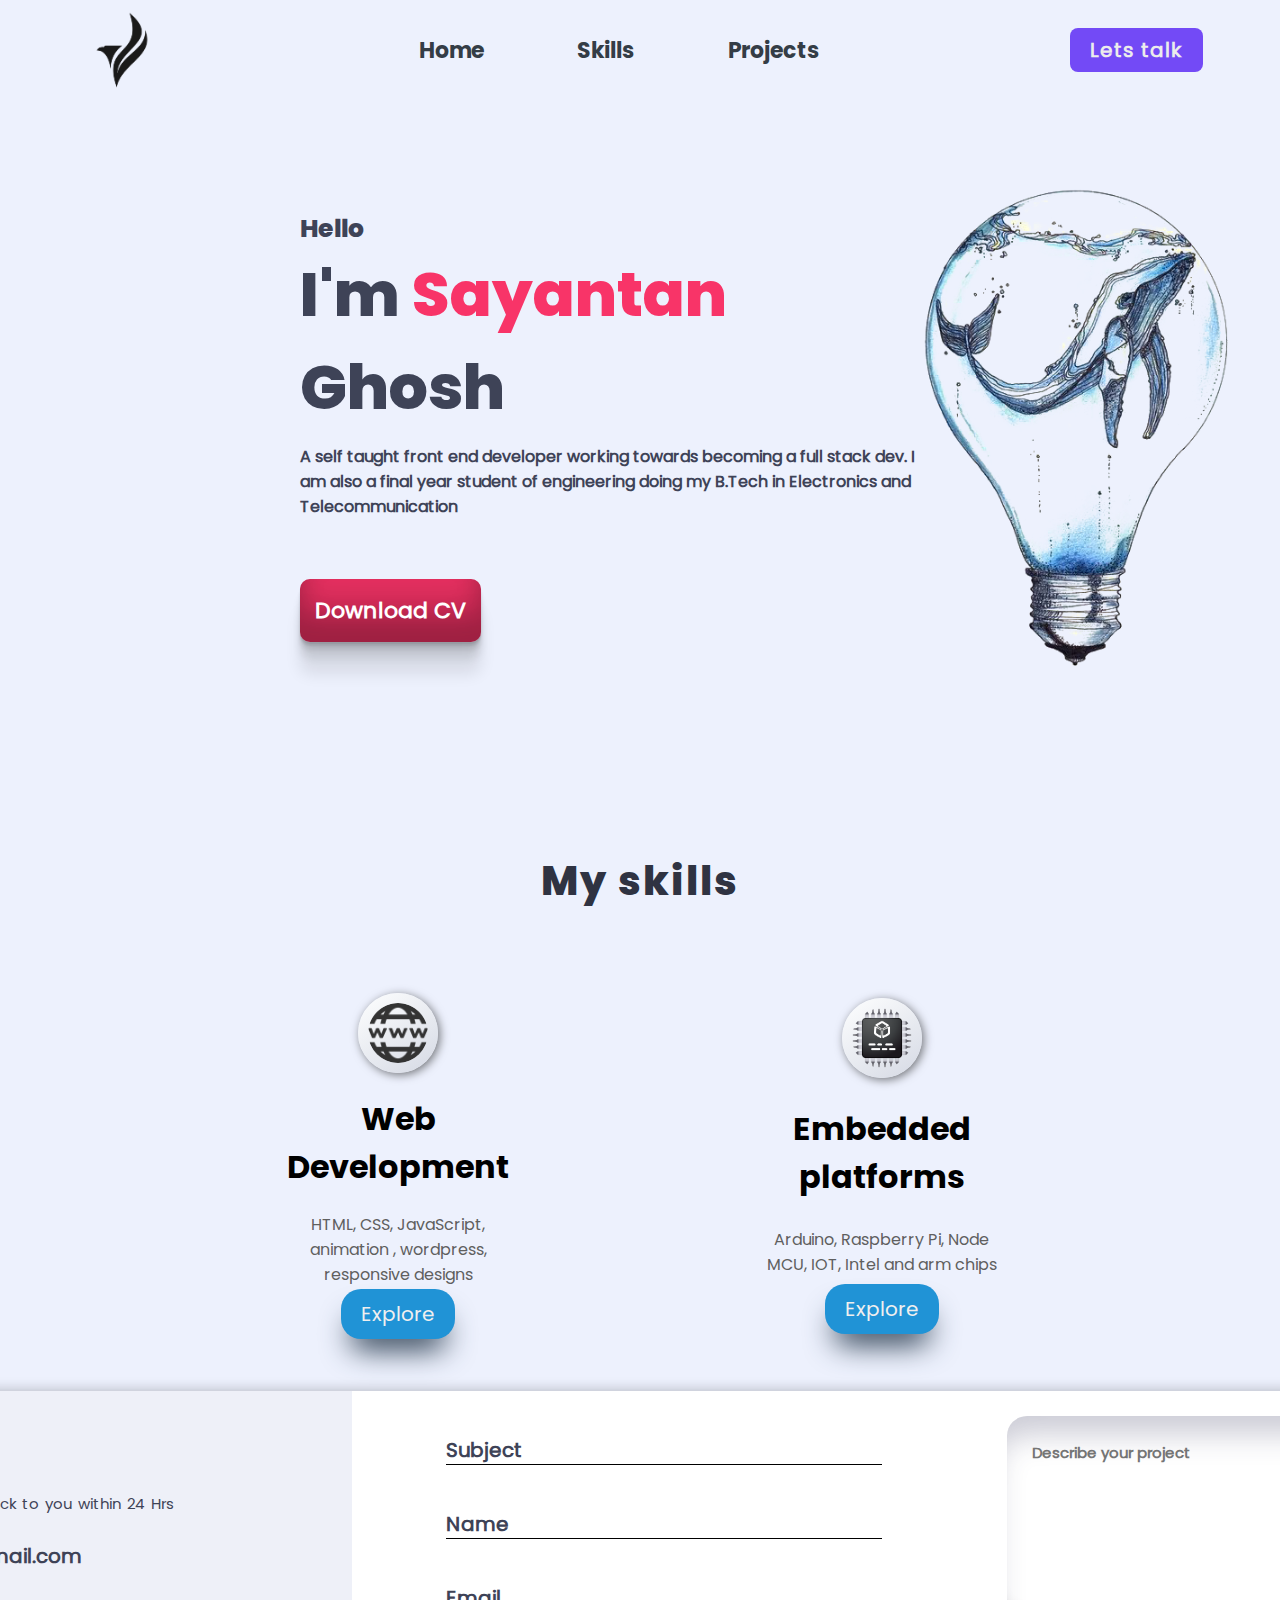
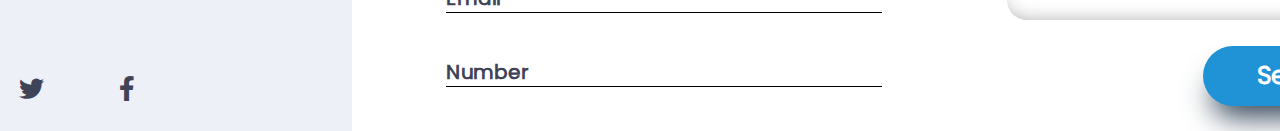
==== site code/index.html @ 114f9489 "Add files via upload" ====
<!DOCTYPE html>
<html lang="en">
<head>
    <meta charset="UTF-8">
    <meta http-equiv="X-UA-Compatible" content="IE=edge">
    <meta name="viewport" content="width=device-width, initial-scale=1.0">
    <title>Portfolio</title>
    <link rel="stylesheet" href="style.css">
    <link rel="stylesheet" href="../icons/css/all.min.css">
</head>
<body>
    <nav class="nav" id="nav">
        <img src="../images/logo.png" alt="" class="logo">
        <ul>
            <li><a href="#nav">Home</a></li>
            <li><a href="#skill">Skills</a></li>
            <li><a href="#">Projects</a></li>
            <!-- <li><a href="#">Contact</a></li> -->
        </ul>
        <button class="chat"><a href="#contact">Lets talk</a></button>
    </nav>
    <section class="intro" id="intro">
        <section class="about">
            <p>Hello</p>
            <p>I'm <span>Sayantan</span> Ghosh</p>
            <p>A self taught front end developer working towards becoming a full stack dev.
               I am also a final year student of engineering doing my B.Tech in Electronics and Telecommunication
            </p>
            <button><a href="#">Download CV</a></button>
        </section>
        <section class="introPic">
            <img src="../images/back3.png" alt="">
        </section>
    </section>

    <section class="skill" id="skill">
        <p>My skills</p>
        <section class="skillset">
            <section class="skillcard">
                <img src="../images/skill1.png" alt="" class="img">       
                <h1>Web Development</h1>
                <p>HTML, CSS, JavaScript, animation , wordpress, responsive designs</p>
                <button><a href="#">Explore</a></button>
            </section>
            <section class="skillcard">
                <img src="../images/skill2.png" alt="" class="img">       
                <h1>Embedded platforms</h1>
                <p>Arduino, Raspberry Pi, Node MCU, IOT, Intel and arm chips</p>
                <button><a href="#">Explore</a></button>
            </section>
        </section>
    </section>

    <section class="projects"></section>

    <section class="contact" id="contact">
        <section class="panel1">
            <section class="head">
                <p>Contacts</p>
                <small>Fill the form and I will get back to you within 24 Hrs</small>
            </section>
            <section class="contactInfo">
                <div>
                    <i class="fal fa-envelope"></i>
                    <span>sayantansnt@gmail.com</span>
                </div>
                <div>
                    <i class="fal fa-phone-alt"></i>
                    <span>9777825860</span>
                </div>
            </section>
            <section class="socials">
                <i class="fab fa-linkedin-in"></i>
                <i class="fab fa-instagram"></i>
                <i class="fab fa-twitter"></i>
                <i class="fab fa-facebook-f"></i>
            </section>
        </section>
        <section class="panel2">
            <form class="form" id="form">
                <section>
                    <input type="text" placeholder="Subject">
                    <input type="text" placeholder="Name">
                    <input type="email" placeholder="Email">
                    <input type="tel" placeholder="Number">
                </section>
                <section>
                    <textarea cols="30" rows="10" placeholder="Describe your project"></textarea>
                    <button type="submit">Send</button>
                </section>
            </form>
        </section>
    </section>
</body>
</html>
---- site code/style.css ----
@font-face {
    font-family: pop;
    src: url("../fonts/Poppins-Regular.ttf");
}
@font-face {
    font-family: popb;
    src: url("../fonts/Poppins-Bold.ttf");
}
@font-face {
    font-family: popeb;
    src: url("../fonts/Poppins-ExtraBold.ttf");
}
*{
    margin: 0;
    padding: 0;
    box-sizing: border-box;
    font-family: pop;
}
html{
    scroll-behavior: smooth;
}
body{
    width: 100vw;
    height: 100vh;
    display: flex;
    flex-direction: column;
    align-items: center;
    background-color: #edf1fd;
    overflow-x: hidden;
}
.nav{
    width: 100%;
    height: 100px;
    /* background-color: blue; */
    display: flex;
    justify-content: space-between;
    align-items: center;
}
.nav img{
    height: 90%;
    margin-left: 6%;
}
.nav ul{
    display: flex;
    justify-content: space-between;
    align-items: center;
    width: 400px;
    height: 100%;
    /* background-color: aquamarine; */
}
.nav ul li{
    list-style: none;
}
.nav ul li a{
    text-decoration: none;
    font-family: popb;
    font-size: 22px;
    color: #343d46;
}
.chat{
    margin-right: 6%;
    border: none;
    padding: 7px 20px;
    background-color: #734af6;
    border-radius: 8px;
    
}
.chat a{
    text-decoration: none;
    color: #ececec;
    font-size: 20px;
    font-weight: 600;
    letter-spacing: 1px;
}
.intro{
    width: 100%;
    height: 600px;
    /* background-color: rosybrown; */
    display: flex;
}
.about{
    width: 65%;
    height: 100%;
    display: flex;
    flex-direction: column;
    justify-content: center;
    align-items: flex-start;
    padding-left: 300px;
    /* background-color: royalblue; */
    color: #3e4357;
}
.about p:first-of-type{
    font-family: popeb;
    font-weight: bold;
    font-size: 25px;
}
.about p:nth-of-type(2){
    font-family: popeb;
    font-weight: bolder;
    font-size: 62px;
}
.about p:nth-of-type(2) span{
    font-family: popeb;
    font-weight: bolder;
    font-size: 62px;
    color: #fb0341ca;
}
.about p:nth-of-type(3){
    margin-top: 10px;
    font-size: 16px;
    font-weight: 900;
    width: 620px;
}
.about button{
    padding: 15px;
    font-size: 22px;
    background-color: #fb0341ca;
    border-radius: 10px;
    border: none;
    position: relative;
    top: 60px;
    /* box-shadow: rgba(0, 0, 0, 0.4) 0px 2px 4px, rgba(0, 0, 0, 0.3) 0px 7px 13px -3px, rgba(0, 0, 0, 0.2) 0px -3px 0px inset; */
    /* box-shadow: rgb(38, 57, 77) 0px 20px 30px -10px; */
    box-shadow: rgba(0, 0, 0, 0.17) 0px -23px 25px 0px inset, rgba(0, 0, 0, 0.15) 0px -36px 30px 0px inset, rgba(0, 0, 0, 0.1) 0px -79px 40px 0px inset, rgba(0, 0, 0, 0.06) 0px 2px 1px, rgba(0, 0, 0, 0.09) 0px 4px 2px, rgba(0, 0, 0, 0.09) 0px 8px 4px, rgba(0, 0, 0, 0.09) 0px 16px 8px, rgba(0, 0, 0, 0.09) 0px 32px 16px;

}
.about button:active{
    box-shadow: rgba(0, 0, 0, 0.4) 0px 2px 4px, rgba(0, 0, 0, 0.3) 0px 7px 13px -3px, rgba(0, 0, 0, 0.2) 0px -3px 0px inset;
}
.about button a{
    color: white;
    font-family: pop;
    font-weight: 900;
    text-decoration: none;
}
.introPic{
    width: 35%;
    height: 100%;
    /* background-color: seagreen; */
    display: flex;
    justify-content: flex-start;
    align-items: flex-end;
}
.introPic img{
    height: 90%;
    border-radius: 50%;
}
.skill{
    width: 100%;
    height: 600px;
    /* background: aqua; */
    display: flex;
    flex-direction: column;
    align-items: center;
    margin-top: 160px;
    padding-bottom: 50px;
}
.skill > p{
    font-family: popeb;
    font-size: 40px;
    letter-spacing: 2px;
    color: #2f3342;

}
.skillset{
    width: 1200px;
    display: flex;
    flex-wrap: wrap;
    justify-content: space-evenly;
    align-items: center;
    margin-top: 80px;
}
.skillcard{
    width: 250px;
    height: 350px;
    display: flex;
    flex-direction: column;
    justify-content: space-evenly;
    align-items: center;
    /* background-color: purple; */
}
.skillcard .img{
    width: 80px;
    height: 80px;
    padding: 10px;
    border-radius: 50%;
    background: linear-gradient(145deg, #feffff, #d5d9e4);
    box-shadow:  2px 2px 10px #727479;
}
.skillcard h1{
    text-align: center;
    margin-top: 20px;
    font-family: popb;
}
.skillcard p{
    text-align: center;
    color: #5f5f5f;
    margin-top: 20px;

}
.skillcard button{
    padding: 10px 20px;
    background-color: #2093d6;
    border-radius: 20px;
    border:none;
    box-shadow: rgb(38, 57, 77) 0px 20px 30px -10px;
}
.skillcard button a{
    text-decoration: none;
    color: #efefef;
    font-size: 20px;
}
   
.projects{
    width: 100%;
}

.contact{
    width: 1920px;
    height: 400px;
    background-color: #fbfbfb;
    display: flex;
    box-shadow: rgba(0, 0, 0, 0.01) 0px -2px 1px, rgba(0, 0, 0, 0.15) 0px -7px 10px -3px, rgba(0, 0, 0, 0.2) 0px 1px 1px;
}
.panel1{
    width: 35%;
    height: 100%;
    background-color: #eef0f8;
    display: flex;
    flex-direction: column;
    align-items: flex-start;
    justify-content: space-between;
    color: #3e4357;
    padding-left: 100px;
}
.head{
    padding-top: 30px;
}
.head p{
    font-weight: bold;
    font-size: 40px;
    margin-bottom: 10px;
}
.head small{
    font-size: 15px;
    /* padding-left: 20px; */
    word-spacing: 2px;
}
.contactInfo{
    width: 90%;
}
.contactInfo div{
    margin: 20px 0px;
}
.contactInfo div i{
    font-weight: bold;
    font-size: 20px;
    margin-right: 20px;
}
.contactInfo div span{
    font-size: 20px;
    font-weight: bold;
}
.socials{
    width: 70%;
    display: flex;
    justify-content: space-evenly;
}
.socials i{
    font-size:25px;
    padding: 30px;
    border-radius: 50%;
}
.socials i:hover{
    background-color: turquoise;
}
.panel2{
    width: 65%;
    height: 100%;
    background-color: #fff;
}

.form{
    width: 100%;
    height: 100%;
    display: flex;
}
.form section:first-of-type{
    width: 50%;
    height: 100%;
    display: flex;
    flex-direction: column;
    justify-content: space-evenly;
    align-items: center;
}
.form section:first-of-type input{
    border: none;
    border-bottom: 1px solid black;
    background-color: transparent;
    width: 70%;
    height: 30px;
    font-weight: bold;
    font-size: 20px;
}
.form section:first-of-type input::placeholder{
    color: midnightblue;
    font-size: 20px;
    color: #3e4357;
    font-weight: bold;
}
.form section:first-of-type input:focus{
    outline: none;
}
.form section:last-of-type{
    width: 50%;
    height: 100%;
    display: flex;
    flex-direction: column;
    justify-content: space-evenly;
    align-items: center;
}
.form section:last-of-type textarea{
    width: 90%;
    height: 60%;
    border-radius: 20px;
    padding: 25px;
    font-size: 15px;
    font-weight: bold;
    box-shadow: rgba(50, 50, 93, 0.25) 0px 30px 30px -12px inset, rgba(0, 0, 0, 0.3) 0px -18px 18px -18px inset;
    border: none;
    outline: none;
}
.form section:last-of-type button{
    width: 170px;
    height: 60px;
    font-size: 25px;
    border-radius: 50px;
    border:none; 
    color: white;
    font-weight: bold;   
    background-color: #2093d6;
    box-shadow: rgb(38, 57, 77) 0px 20px 30px -10px;
    
}
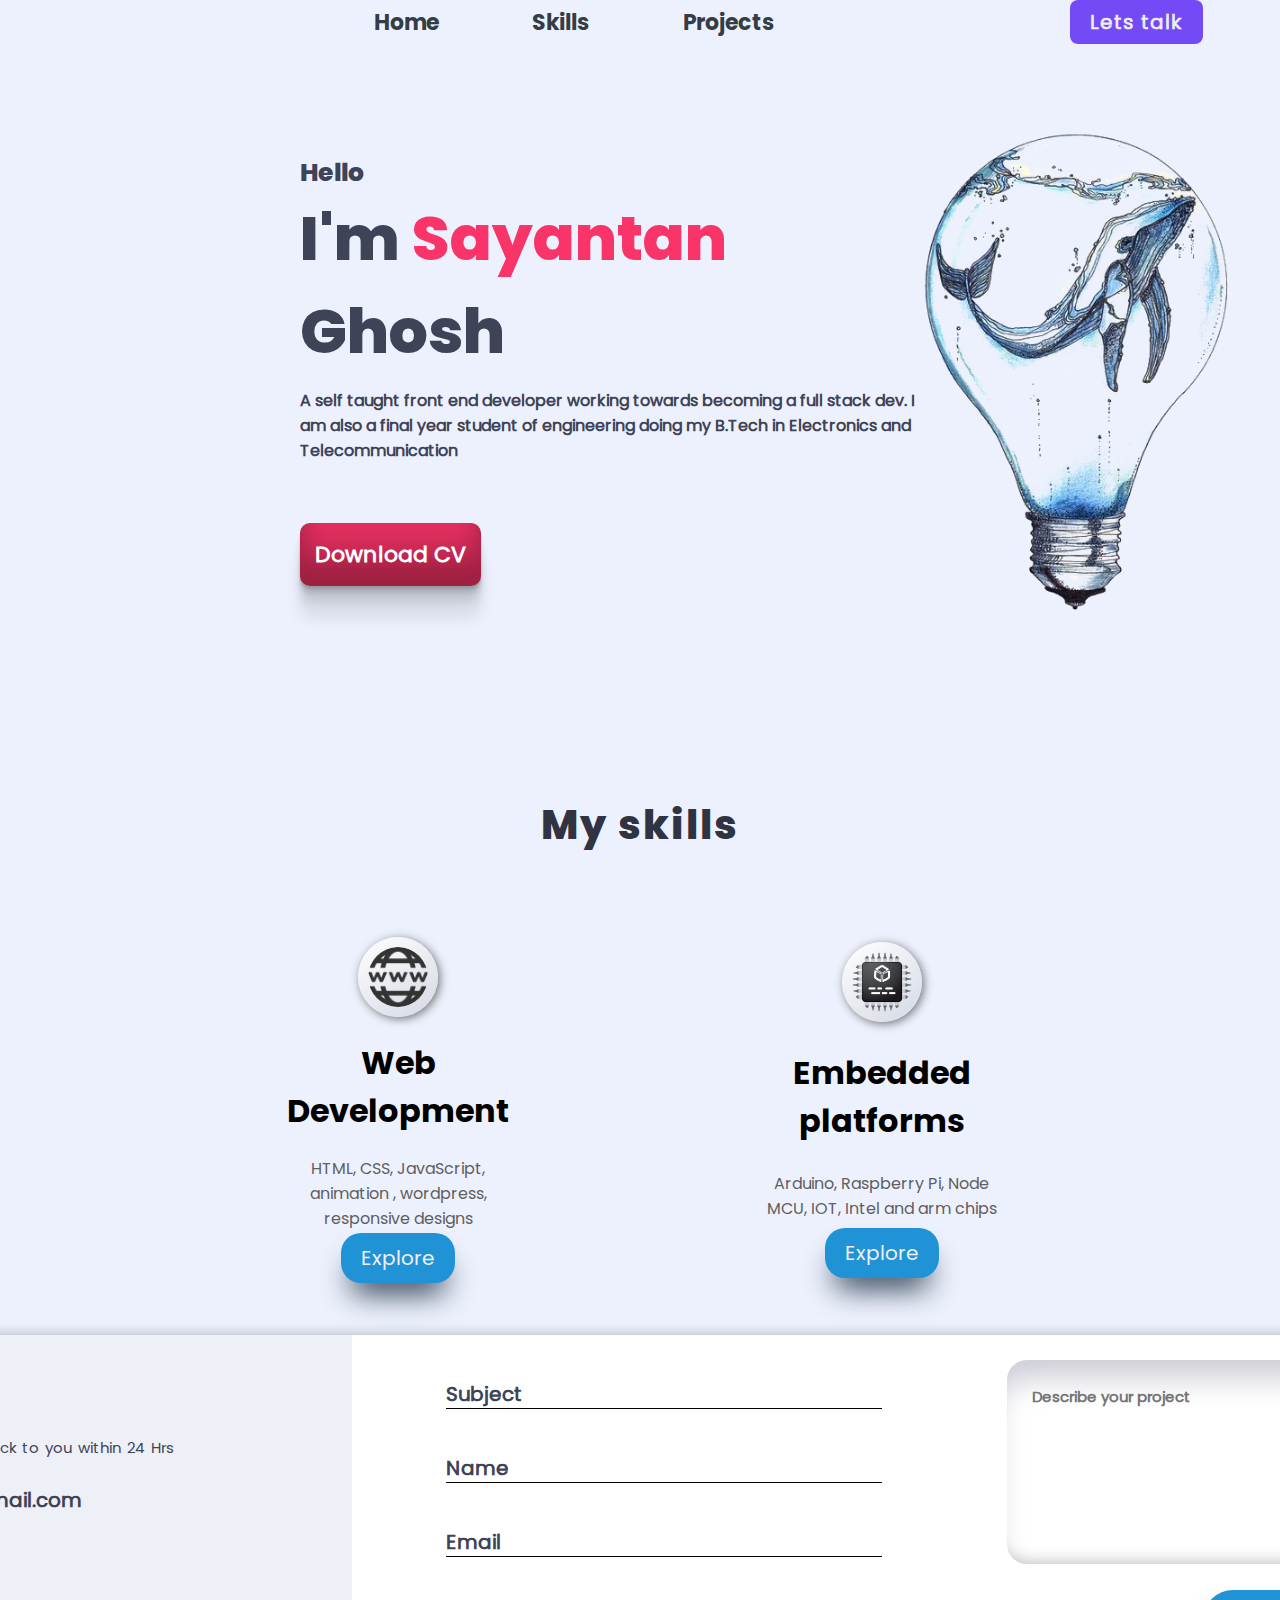
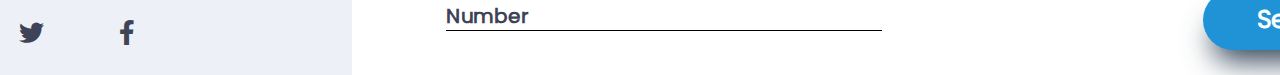
==== commit 3389bdba: "Update index.html" ====
--- a/site code/index.html
+++ b/site code/index.html
@@ -10,7 +10,7 @@
 </head>
 <body>
     <nav class="nav" id="nav">
-        <img src="../images/logo.png" alt="" class="logo">
+        <img src="images/logo.png" alt="" class="logo">
         <ul>
             <li><a href="#nav">Home</a></li>
             <li><a href="#skill">Skills</a></li>
@@ -92,4 +92,4 @@
         </section>
     </section>
 </body>
-</html>+</html>
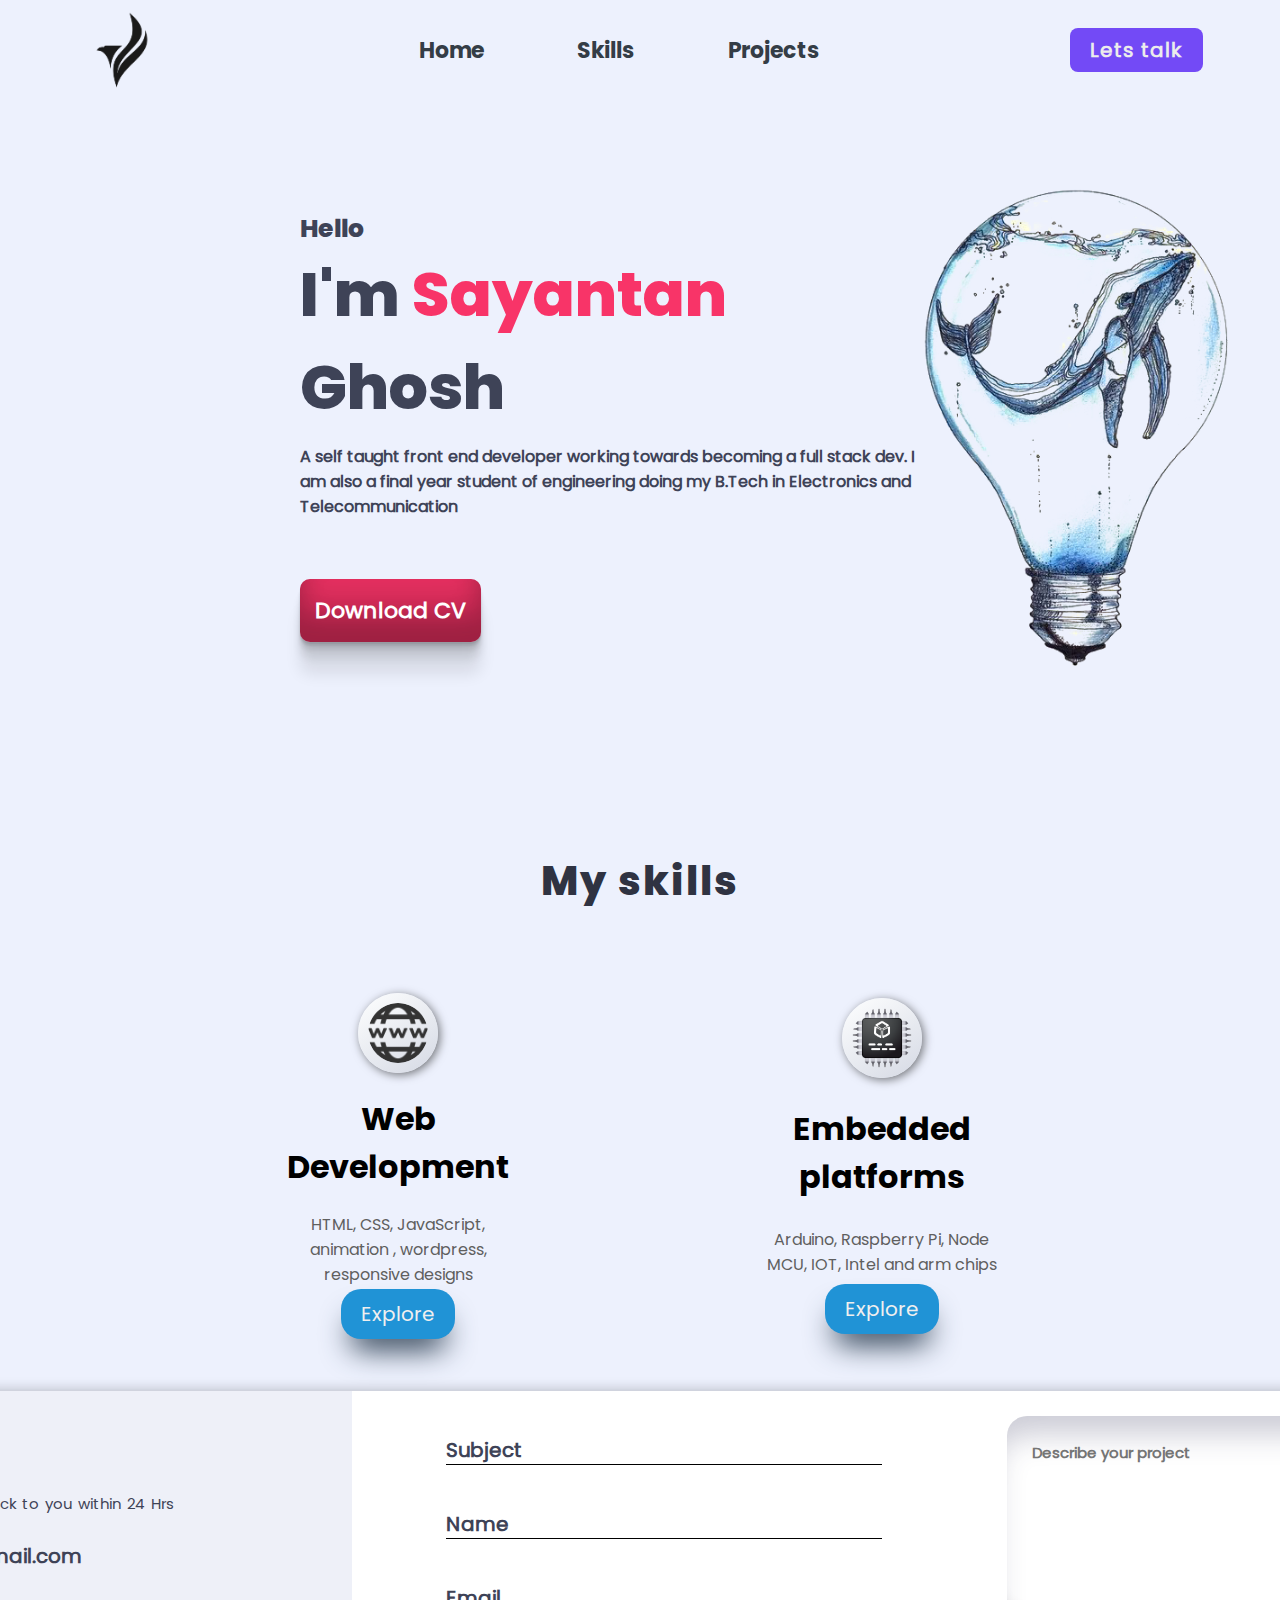
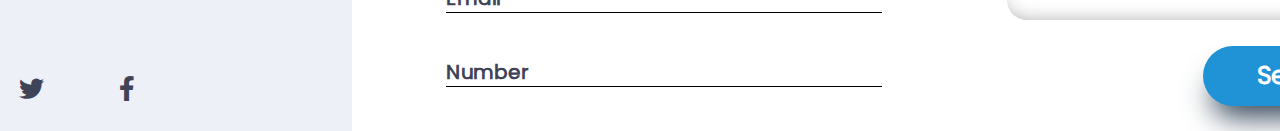
==== commit 4fe091a4: "Update index.html" ====
--- a/site code/index.html
+++ b/site code/index.html
@@ -10,7 +10,7 @@
 </head>
 <body>
     <nav class="nav" id="nav">
-        <img src="images/logo.png" alt="" class="logo">
+        <img src="../images/logo.png" alt="" class="logo">
         <ul>
             <li><a href="#nav">Home</a></li>
             <li><a href="#skill">Skills</a></li>
